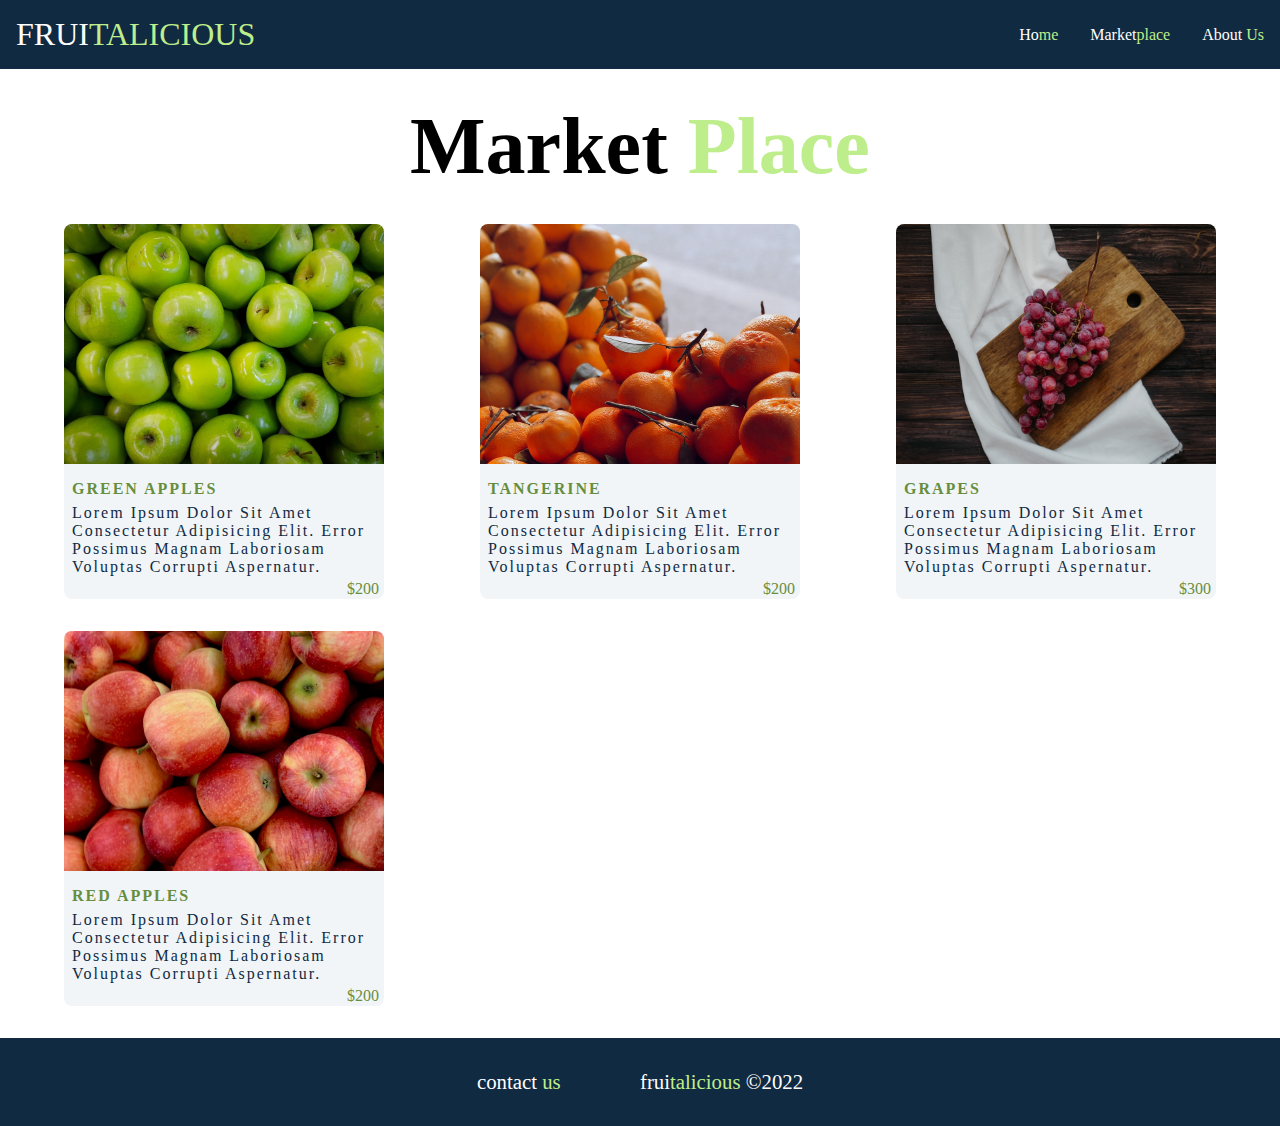
==== marketplace.html @ 84de0d8c "initial commit" ====
<html lang="en">
<head>
    <meta charset="UTF-8">
    <meta http-equiv="X-UA-Compatible" content="IE=edge">
    <meta name="viewport" content="width=device-width, initial-scale=1.0">
    <title>MarketPlace</title>
    <link rel="stylesheet" href="main.css">
</head>
<body>
    <nav class="nav-bar">
        <div class="container">
            <p class="logo">frui<span>talicious</span> </p>
            <ul>
                <li><a href="index.html">ho<span>me</span></a></li>
                <li><a href="marketplace.html">market<span>place</span></a></li>
                <li><a href="#">about <span>us</span></a></li>
            </ul></div>
    </nav>
    <section class="section">
        <!-- section-title -->
        <div class="section-title"><h1>market <span>place</span> </h1></div>
        <!-- end of section title -->
        <div class="section-center featured-center">
    <!-- products card -->
    <article class="product-card ">
        <div class="product-img-container">
            <img src="./images/apple1.jpg" class="product-img" alt="apples">
            <p class="price">$200</p>
        </div>
        <!-- product info -->
        <div class="product-info">
            <h4>green apples</h4>
            <p>Lorem ipsum dolor sit amet consectetur adipisicing elit. Error possimus magnam laboriosam voluptas corrupti aspernatur.</p>
        </div>
        <!-- end of products -->
    </article>
    <article class="product-card">
        <div class="product-img-container">
            <img src="./images/TANGERINE.jpg" class="product-img" alt="apples">
            <p class="price">$200</p>
        </div>
        <!-- product info -->
        <div class="product-info">
            <h4>TANGERINE</h4>
            <p>Lorem ipsum dolor sit amet consectetur adipisicing elit. Error possimus magnam laboriosam voluptas corrupti aspernatur.</p>
        </div>
        <!-- end of products -->
    </article>
    <article class="product-card">
        <div class="product-img-container">
            <img src="./images/grapes1.jpg" class="product-img" alt="apples">
            <p class="price">$300</p>
        </div>
        <!-- product info -->
        <div class="product-info">
            <h4>grapes</h4>
            <p>Lorem ipsum dolor sit amet consectetur adipisicing elit. Error possimus magnam laboriosam voluptas corrupti aspernatur.</p>
        </div>
        <!-- end of products -->
    </article>
    <article class="product-card" >
        <div class="product-img-container">
            <img src="./images/apple2.jpg" class="product-img" alt="apples">
            <p class="price">$200</p>
        </div>
        <!-- product info -->
        <div class="product-info">
            <h4>red apples</h4>
            <p>Lorem ipsum dolor sit amet consectetur adipisicing elit. Error possimus magnam laboriosam voluptas corrupti aspernatur.</p>
        </div>
        <!-- end of products -->
    </article>
    </div>
    </section>
    <footer class="footer">
        <div class="footer-content"><ul>
            <li>contact <span>us</span> </li>
            <li>
            frui<span>talicious</span>  &copy;2022</li>
            
        </ul></div>
    </footer>
</body>
</html>
---- main.css ----
/*
=============== 
Fonts
===============
*/
@import url("https://fonts.googleapis.com/css?family=Catamaran:400,700|Grand+Hotel");

/*
=============== 
Variables
===============
*/

:root {
  --clr-primary: #678e3e;
  --clr-primary-light: #beed8c;
  --clr-grey-1: #102a42;
  --clr-grey-5: #617d98;
  --clr-grey-10: #f1f5f8;
  --clr-white: #fff;
  --ff-primary: "Catamaran", sans-serif;
  --ff-secondary: "Grand Hotel", cursive;
  --transition: all 0.3s linear;
  --spacing: 0.25rem;
  --radius: 0.5rem;
  --dark-shadow: 0 5px 15px rgba(0, 0, 0, 0.2);
}
*{
    margin: 0;
    padding: 0;
    box-sizing: border-box;
}
img {
  width: 100%;
  display: block;
}

.btn{
    padding: 0.4rem 0.2rem;
    background: var(--clr-primary-light);
    border:1px solid var(--clr-white) ;
    border-radius: var(--radius);
    box-shadow: rgba(0, 0, 0, 0.2) 0px 1px 3px;
    transition: var(--transition);
    text-transform: uppercase;
    font-family: var(--ff-primary);
}

a{
    text-decoration: none;
    color: #fff;
    
}
ul{
    list-style-type: none;
}

.section-center{
  width: 90vw;
  margin: 0 auto;
  max-width: 1170px;
}
/*
=============== 
nav-bar
===============
*/

.nav-bar{
    background: var(--clr-grey-1);
    /* height: 5vh; */
    width: 100vw;
    position: sticky;
    top: 0;
    z-index: 2;
    overflow: hidden;
}

.container{
    display: grid;
    grid-template-columns: 1fr 1fr;
    align-items: center;
    /* justify-items: center; */
    padding: 1rem 0;
}
.logo{
    color: #fff;
    font-size: 2rem;
    padding: 0 1rem;
    text-transform: uppercase;
}
.nav-bar ul{
    display: flex;
    justify-content: flex-end;
}

ul li a{
    padding: 1rem;
    text-transform: capitalize;
}

a:hover{
    color: #beed8c;
    transition: var(--transition);
}

.hero{
    /* height: 100vh;
    background: linear-gradient(rgba(59,59,59,0.5),rgba(253,187,45,0.2)), url(./images/pexels-lukas-1352243.jpg) center/cover fixed no-repeat;
    display: grid;
    justify-content: center;
    align-items: center; */
    background: var(--clr-primary);
    height: 100vh;
    display: grid;
    justify-content: center;
    align-items: center;
}

span{
    color: var(--clr-primary-light);
}
.hero-text{
    text-align: center;
    max-width: 35rem;
}
.hero-text h1{
    font-size: 3rem;
    color: #fff;
    text-align: center;
    animation: slideinfromright 5s ease-in-out 1;
}

.hero-text p{
    text-align: center;
    font-size: 1.5rem;
    color: fff;
    text-transform: capitalize;
    animation: slideinfromleft 5s ease-in-out 1;
}

.hero-btn{
    font-size: 1.2rem;
    color: #fff;
    margin-top: 1rem;
    padding: 0.7rem 0.6rem;
    animation: show 5s ease-in-out 1;
}

.hero-btn:hover {
    background: transparent;
}

@keyframes slideinfromright {
    0%{
        transform: translateX(1000px);
        opacity: 0;
    }
    50%{
        transform: translateX(-100px);
        opacity: 0.7;
    }
    100%{
        transform: translateX(0);
        opacity: 1;
    }
}
@keyframes slideinfromleft {
    0%{
        transform: translateX(-1000px);
        opacity: 0;
    }
    50%{
        transform: translateX(100px);
        opacity: 0.7;
    }
    100%{
        transform: translateX(0);
        opacity: 1;
    }
}
@keyframes show {
    0%{
    transform: scale(1.5) ;
    opacity: 0;
    }
    50%{transform: scale(1.3) ;
    opacity: 0.5;
    }
    100%{
    transform: scale(1) ;
    opacity: 1;
    }
    
}


.section-title{
    text-transform: capitalize;
    text-align: center;
    margin: 2rem 0;
    font-size: 2.5rem;
}


@media screen and (min-width:765px) {
  .featured-center{
    display: flex;
    flex-wrap: wrap;
    justify-content: space-between;
  }

  .product-card{
    flex: 0 0 calc(50% - 2rem);
  }
}
@media screen and (min-width:1170px) {
  .product-card{
    flex: 0 0 calc(33.333% - 2rem);
  }
}


.product-card{
    transition: var(--transition);
    background: var(--clr-grey-10);
    margin-bottom: 2rem;
    max-width: 20rem;
    position: relative;
    border-radius: var(--radius);
    overflow: hidden;
}

.product-card:hover{
    box-shadow:var(--dark-shadow) ;
}

.product-info{
    text-transform: capitalize;
    padding: 1rem 0.5rem;
    letter-spacing: 2px;
}
.product-img{
    height: 15rem;
    object-fit:cover;
}

.price{
    position: absolute;
    right: 0;
    bottom: 0;
    color: var(--clr-primary);
    padding: 1 5px;
}

.product-info h4{
    color:var(--clr-primary);
    margin-bottom: 0.4rem;
    text-transform: uppercase;
}
.product-info p{
    color:var(--clr-grey-1);
    margin-bottom: 0.4rem;
    text-transform: capitalize;
}

.footer{
    background: var(--clr-grey-1);
    display:flex;
    justify-content: space-around;
    flex-wrap: wrap;
    /* align-items: stretch; */
    
}

.footer-content ul{
    display: grid;
    /* justify-content: space-between; */
    align-items: end;
    grid-template-columns: repeat(2,1fr);
    color: var(--clr-white);
    padding: 2rem;
}

.footer-content ul{
    justify-content: space-between;
    list-style: none;
    font-size: 1.3rem;
}

@media screen and (min-width:798px) {
    .hero{
        height: 100vh;
    background: linear-gradient(rgba(59,59,59,0.5),rgba(253,187,45,0.2)), url(./images/pexels-lukas-1352243.jpg) center/cover fixed no-repeat;
    display: grid;
    justify-content: center;
    align-items: center;
    }
}
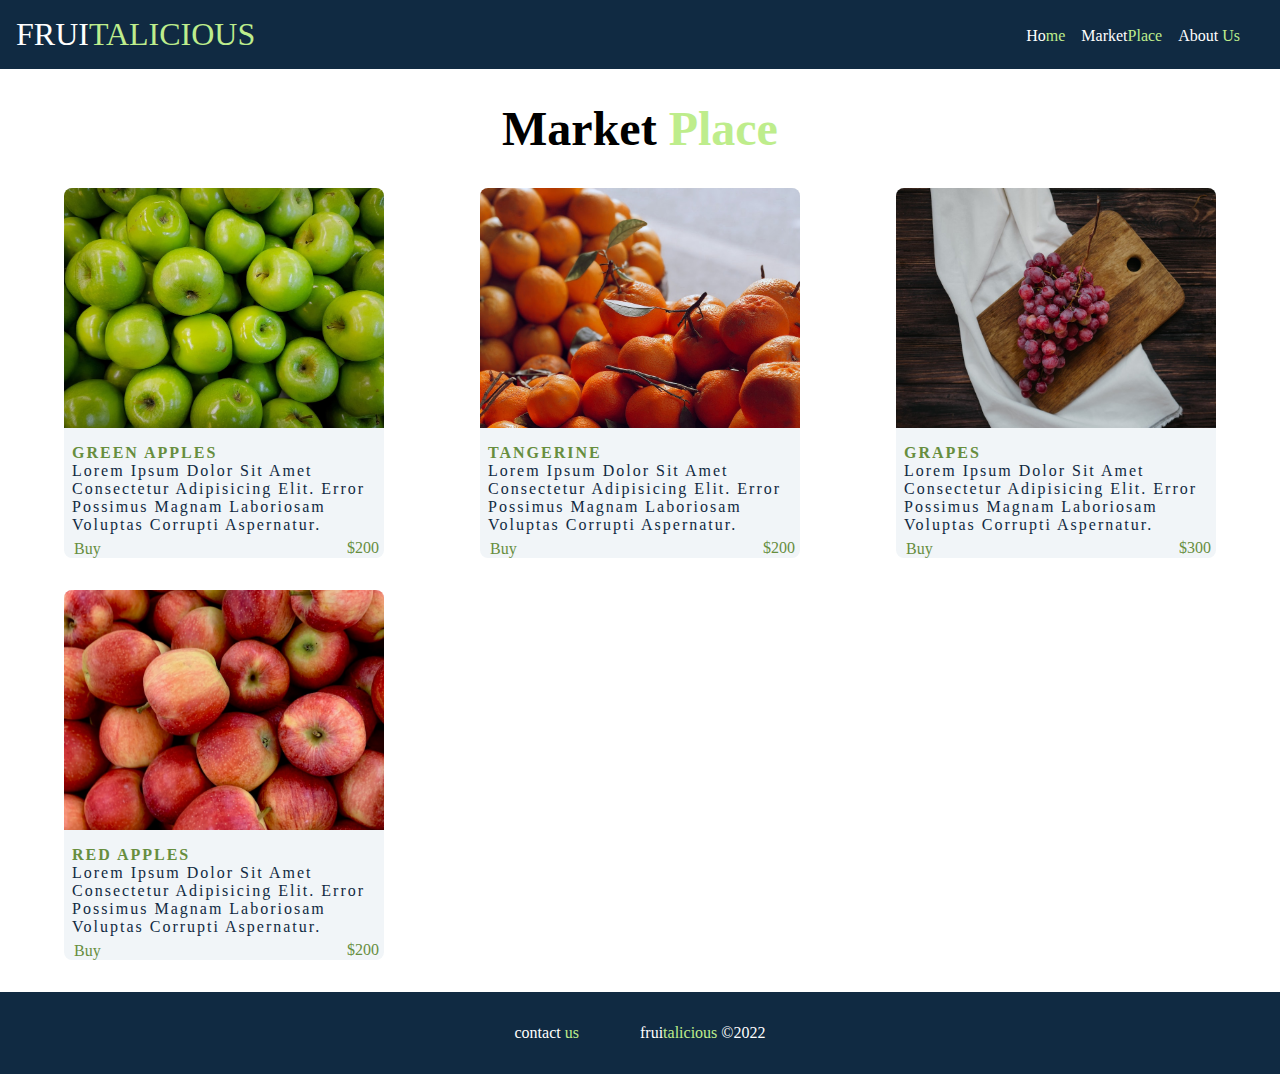
==== commit bdc97987: "initial commit" ====
--- a/marketplace.html
+++ b/marketplace.html
@@ -12,8 +12,8 @@
             <p class="logo">frui<span>talicious</span> </p>
             <ul>
                 <li><a href="index.html">ho<span>me</span></a></li>
-                <li><a href="marketplace.html">market<span>place</span></a></li>
-                <li><a href="#">about <span>us</span></a></li>
+                <li><a href="marketplace.html">market<span>Place</span></a></li>
+                <li><a href="aboutus.html">about <span>us</span></a></li>
             </ul></div>
     </nav>
     <section class="section">
@@ -25,6 +25,7 @@
     <article class="product-card ">
         <div class="product-img-container">
             <img src="./images/apple1.jpg" class="product-img" alt="apples">
+            <p class="buy"><a href="greenapples.html">Buy</a></p>
             <p class="price">$200</p>
         </div>
         <!-- product info -->
@@ -37,6 +38,7 @@
     <article class="product-card">
         <div class="product-img-container">
             <img src="./images/TANGERINE.jpg" class="product-img" alt="apples">
+            <p class="buy"><a href="greenapples.html">Buy</a></p>
             <p class="price">$200</p>
         </div>
         <!-- product info -->
@@ -49,6 +51,7 @@
     <article class="product-card">
         <div class="product-img-container">
             <img src="./images/grapes1.jpg" class="product-img" alt="apples">
+            <p class="buy"><a href="greenapples.html">Buy</a></p>
             <p class="price">$300</p>
         </div>
         <!-- product info -->
@@ -61,6 +64,7 @@
     <article class="product-card" >
         <div class="product-img-container">
             <img src="./images/apple2.jpg" class="product-img" alt="apples">
+            <p class="buy"><a href="greenapples.html">Buy</a></p>
             <p class="price">$200</p>
         </div>
         <!-- product info -->
--- a/main.css
+++ b/main.css
@@ -83,19 +83,25 @@
     /* justify-items: center; */
     padding: 1rem 0;
 }
+
 .logo{
     color: #fff;
-    font-size: 2rem;
     padding: 0 1rem;
     text-transform: uppercase;
 }
 .nav-bar ul{
-    display: flex;
-    justify-content: flex-end;
+    /* display: flex; */
+    /* justify-content: flex-end; */
+    align-items: center;
+    padding-left: 3rem;
+}
+
+.nav-bar ul li{
+    margin-top: 0.2rem;
 }
 
 ul li a{
-    padding: 1rem;
+    padding: 0.5rem;
     text-transform: capitalize;
 }
 
@@ -105,7 +111,7 @@
 }
 
 .hero{
-    /* height: 100vh;
+/*     height: 100vh;
     background: linear-gradient(rgba(59,59,59,0.5),rgba(253,187,45,0.2)), url(./images/pexels-lukas-1352243.jpg) center/cover fixed no-repeat;
     display: grid;
     justify-content: center;
@@ -115,6 +121,20 @@
     display: grid;
     justify-content: center;
     align-items: center;
+}
+@media screen and (min-width:798px) {
+    .hero{
+        height: 100vh;
+    background: linear-gradient(rgba(59,59,59,0.5),rgba(253,187,45,0.2)), url(./images/pexels-lukas-1352243.jpg) center/cover fixed no-repeat;
+    display: grid;
+    justify-content: center;
+    align-items: center; 
+    background: var(--clr-primary);
+    height: 100vh;
+    display: grid;
+    justify-content: center;
+    align-items: center;
+    }
 }
 
 span{
@@ -199,7 +219,7 @@
     text-transform: capitalize;
     text-align: center;
     margin: 2rem 0;
-    font-size: 2.5rem;
+    font-size: 1.5rem;
 }
 
 
@@ -244,7 +264,15 @@
     height: 15rem;
     object-fit:cover;
 }
-
+.buy{
+    position: absolute;
+    bottom: 0;
+    color: var(--clr-primary);
+    padding: 0 10px;
+}
+.buy a {
+    color: #678e3e;
+}
 .price{
     position: absolute;
     right: 0;
@@ -255,12 +283,12 @@
 
 .product-info h4{
     color:var(--clr-primary);
-    margin-bottom: 0.4rem;
+    margin-bottom: 0.rem;
     text-transform: uppercase;
 }
 .product-info p{
     color:var(--clr-grey-1);
-    margin-bottom: 0.4rem;
+    margin-bottom: 0.5rem;
     text-transform: capitalize;
 }
 
@@ -285,10 +313,9 @@
 .footer-content ul{
     justify-content: space-between;
     list-style: none;
-    font-size: 1.3rem;
-}
-
-@media screen and (min-width:798px) {
+    font-size: 1rem;
+}
+@media screen and (min-width:500px) {
     .hero{
         height: 100vh;
     background: linear-gradient(rgba(59,59,59,0.5),rgba(253,187,45,0.2)), url(./images/pexels-lukas-1352243.jpg) center/cover fixed no-repeat;
@@ -296,4 +323,64 @@
     justify-content: center;
     align-items: center;
     }
+    .container p{
+        font-size: 2rem;
+    }
+    .nav-bar ul{
+    display: flex;
+    justify-content: flex-end;
+    align-items: center;
+    padding-right: 2rem;
+}
+}
+
+/*
+=============== 
+about us
+===============
+*/
+
+/* .tiles {
+    padding: 4rem 0;
+}
+
+.tile-center{
+    width:90vw;
+    max-width: 1170px;
+    margin: 2rem auto;
+    display: grid;
+    grid-row-gap: 2rem;
+}
+
+@media screen and (min-width:768px){
+    .tile-center{
+        grid-template-columns: 1fr  1fr;
+        grid-column-gap: 2rem;
+    }
+
+    
+} */
+
+
+#about{
+    text-transform: capitalize;
+    text-align: center;
+    font-size: 3rem;
+    margin-bottom: 1rem;
+    /* margin: 2rem 0; */
+}
+.content-container{
+    height: 90vh;
+    display: grid;
+    align-items: center;
+    max-width: 30rem;
+    margin: 0 auto;
+}
+.content-center{
+    text-transform:capitalize ;
+    padding: 1rem;
+    /* text-align: center; */
+}
+.content-center p{
+    font-size: 1.2rem;
 }